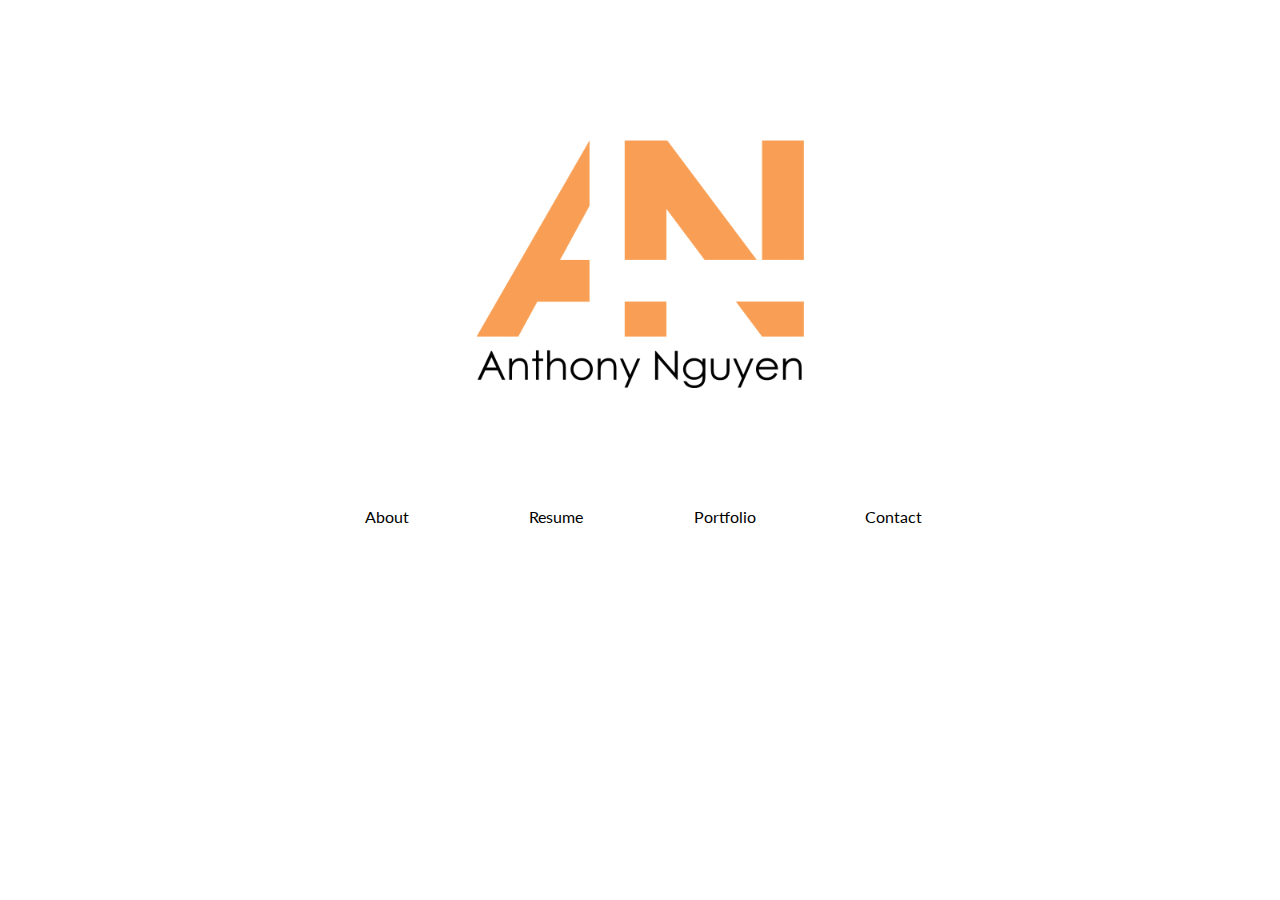
==== index.html @ 13a574ac "test 1" ====
<!DOCTYPE html>
<html>
    <head>
        <title>Anthony Nguyen</title>
        <meta charset="utf-8">
        <meta http-equiv="X-UA-Compatible" content="IE=edge,chrome=1">
        <meta name="viewport" content="width=device-width, initial-scale=1.0, maximum-scale=1.0" />
        <link rel="stylesheet" href="assets/css/style.css">
        <link href='http://fonts.googleapis.com/css?family=Lato:100,300,400,700' rel='stylesheet' type='text/css'>
        <script src="http://ajax.googleapis.com/ajax/libs/jquery/1.11.0/jquery.min.js"></script> 
        <script src = "assets/js/script.js"></script>
    </head>
    <body>
        <div id = "home-page">
    	   <img id = "personal-logo" src="assets/img/logo.gif" alt="Personal Logo">
           <div id = "navbar-box">
                <a href = "About.html"> <div class = "homenav-item"> About </div> </a>
                <a href = "Resume.html"> <div class = "homenav-item"> Resume </div> </a>
                <a href = "Portfolio.html"> <div class = "homenav-item"> Portfolio </div> </a>
                <a href = "Contact.html"> <div class = "homenav-item"> Contact </div> </a>
           </div>
        </div>
    </body>
</html>
---- assets/css/style.css ----
body, html {
	margin: 0 auto;
	width: 100%;
	height: 100%;
	min-width: 960px;
	/*background-color: #F4F6F7;*/
	background-color: white;
	-webkit-font-smoothing: antialiased;
	-o-font-smoothing: antialiased;
	font-smoothing: antialiased;
	font-family: Lato;
}

a {
	text-decoration: none;
	color: black;
}

h2 {
	text-align: center;
}

#full-page-center {
	width: 100%;
	height: 100%;
	position: relative;
	z-index: 1;
/*	background-color: */
}

.mainScreen{
	text-align: center;
	width: 100%;
	height: 80%;
	position: fixed;
	display: inline-block;
	margin-top: 90px;
}

.center{
	text-align: center;
	width: 80%;
	height: 100%;
	margin: auto;
}

#home-page {
	height: 100%
	width: 100%;
	background-color: #ffffff;
	text-align: center;
}

#personal-logo {
	width: 400px;
	height: 400px;
/*	border-style: solid;*/
	margin: auto;
	margin-top: 5%;
}

#navbar-box {
/*	background-color: black;*/
	width: 100%;
	height: 150px;
	position: absolute;
}

.homenav-item {
	display: inline-block;
	text-align: center;
	position: relative;
	height: 100px;
	width: 125px;
/*	outline: 1px solid; */
	line-height: 100px;
	margin-left: 20px;
	margin-right: 20px;
	border-radius: 5px;
}

.black-hover{
	background-color: black;
	color:white;
} 

.faded-hover {
	background-color: #ABA9A9;
	color: white;
}

#topnav-bar {
	text-align: center;
	position: fixed;
	border-bottom: 1px solid;
	width: 100%;
	height: 75px;
	z-index: 2;
}

.active {
    background-color: black;
    color: white;
}

#small-logo {
/*	float: left;*/
	display: inline-block;
	width: 75px;
	height: 75px;
	margin: 0px 20px 0px 20px;
}

.topnav-item {
	position: relative;
	display: inline-block;
	text-align: center;
	vertical-align: top;
	margin: 15px 10px 0px 10px;
	line-height: 50px;
	width: 80px;
	height: 50px;
	border-radius: 15px;
}

.bot-navbar {
    overflow: hidden;
    text-align: center;
    position: absolute;
    bottom: 0;
    width: 100%;
}

.bot-navbar a {
    text-align: center;
    display: inline-block;
    height: 25px;
    color: #f2f2f2;
}

#social-media-icon {
	width: 25px;
	height: 25px;
	position: relative;
	margin: 8px;
}

#full-page {
	height: 100%
	width: 100%;
	text-align: center;
	padding-top: 75px;
}


#header {
	font-size: 30px;
	font-weight: bold;
	color: black;
	padding-top: 15px;
	padding-bottom: 15px;
	text-align: center;
}

.half-page-container {
	width: 70%;
	height: 75%;
	margin: auto;
	text-align: center;
}

.divided {
	width: 40%;
	text-align: center;
	height: 100%;
	display: inline-block;
	padding-right: 15px;
	padding-left: 15px;
	vertical-align: top;
/*	background-color: gray;*/
}

.half-page-container {
	width: 70%;
	height: 75%;
	margin: auto;
	text-align: center;
}

.divided {
	width: 40%;
	text-align: center;
	height: 100%;
	display: inline-block;
	padding-right: 15px;
	padding-left: 15px;
	vertical-align: top;
/*	background-color: gray;*/
}

#social-media-container {
	height: 25px;
	width: 100%;
	padding-top: 15px;
	padding-bottom: 15px;
	text-align: center;
}

#social-media-icon {
	width: 25px;
	height: 25px;
	position: relative;
	margin: 8px;
}

/* Style inputs with type="text", select elements and textareas */
input[type=text], select, textarea {
    width: 100%; /* Full width */
    padding: 12px; /* Some padding */  
    border: 1px solid #ccc; /* Gray border */
    border-radius: 4px; /* Rounded borders */
    box-sizing: border-box; /* Make sure that padding and width stays in place */
    margin-top: 6px; /* Add a top margin */
    margin-bottom: 16px; /* Bottom margin */
    resize: vertical /* Allow the user to vertically resize the textarea (not horizontally) */
}

/* Style the submit button with a specific background color etc */
input[type=submit] {
/*    background-color: #4CAF50;*/
    background-color: #008CBA;
    color: white;
    padding: 12px 20px;
    border: none;
    border-radius: 4px;
    cursor: pointer;
}

/* When moving the mouse over the submit button, add a darker green color */
input[type=submit]:hover {
    background-color: #45a049;
}

/* Add a background color and some padding around the form */
.contact-container {
    border-radius: 5px;
/*    background-color: #f2f2f2;*/
    padding: 20px;
    width: 90%;
    margin: auto;
/*    margin-top: .83em;*/
}

#port-category {
	margin: auto;
	text-align: center;
	position: absolute;
	height: 400px;
	width: 950px;
	top:0;
	bottom: 0;
	right: 0;
	left: 0;
}

.port-category-box {
	text-align: center;
	display: inline-block;
	font-size: 25px;
	line-height: 400px;
	height: 400px;
	width: 400px;
	border: solid;
}

#spacing {
	margin-right: 100px;
}


.mySlides {
	margin: auto;
	max-height: 500px;
	max-width: 800px;
	width: auto;
	height: auto;
}
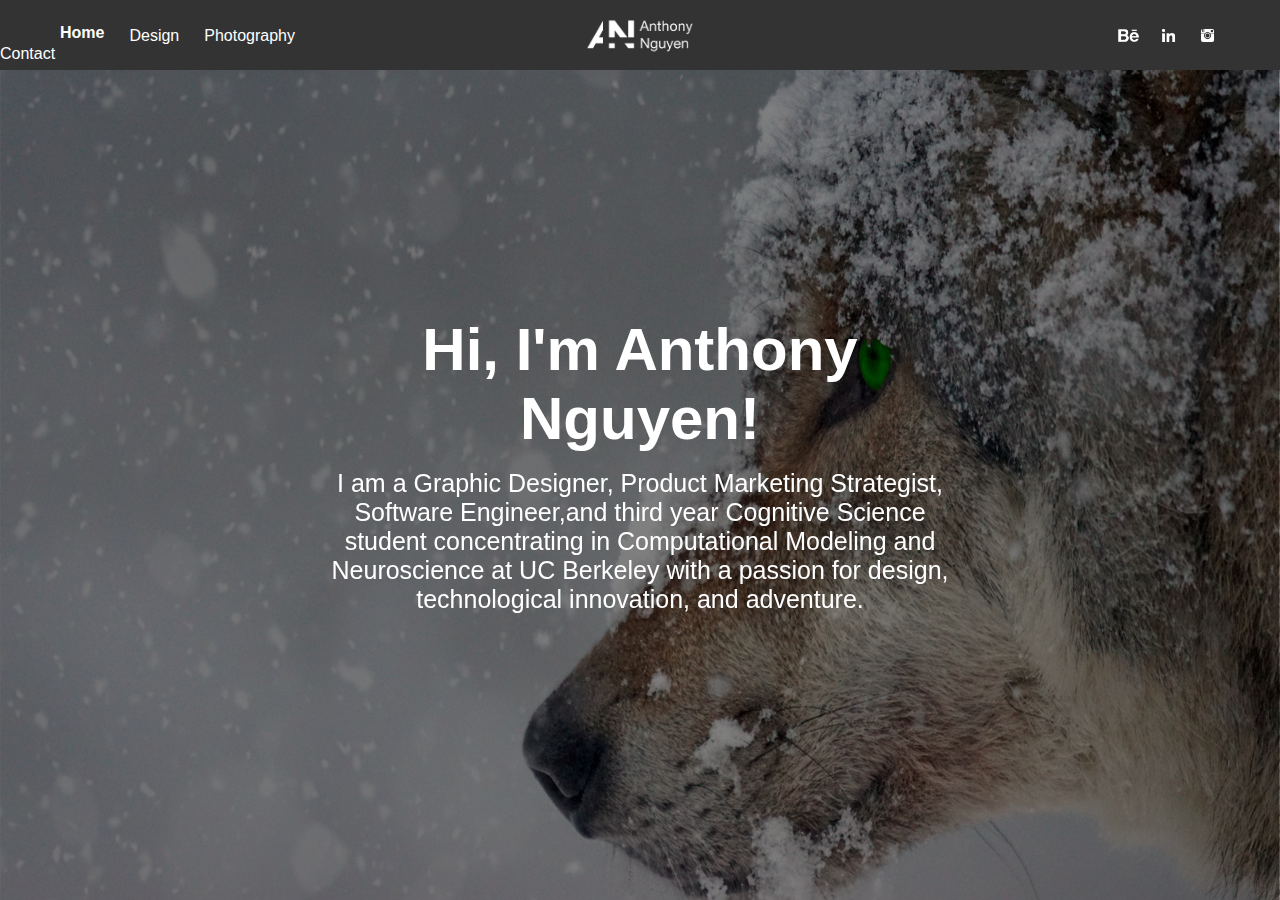
==== commit 11cb3921: "first edit" ====
--- a/index.html
+++ b/index.html
@@ -6,19 +6,38 @@
         <meta http-equiv="X-UA-Compatible" content="IE=edge,chrome=1">
         <meta name="viewport" content="width=device-width, initial-scale=1.0, maximum-scale=1.0" />
         <link rel="stylesheet" href="assets/css/style.css">
-        <link href='http://fonts.googleapis.com/css?family=Lato:100,300,400,700' rel='stylesheet' type='text/css'>
         <script src="http://ajax.googleapis.com/ajax/libs/jquery/1.11.0/jquery.min.js"></script> 
         <script src = "assets/js/script.js"></script>
     </head>
     <body>
         <div id = "home-page">
-    	   <img id = "personal-logo" src="assets/img/logo.gif" alt="Personal Logo">
-           <div id = "navbar-box">
-                <a href = "About.html"> <div class = "homenav-item"> About </div> </a>
-                <a href = "Resume.html"> <div class = "homenav-item"> Resume </div> </a>
-                <a href = "Portfolio.html"> <div class = "homenav-item"> Portfolio </div> </a>
-                <a href = "Contact.html"> <div class = "homenav-item"> Contact </div> </a>
-           </div>
-        </div>
+            <img id = "home-pg-bg" src = "assets/img/home-pg-bg.png" alt = "Wolf Banner">
+
+            <div id = "navigation-container">
+                <div class = "pages-container">
+                    <div id = "floater"></div>
+                    <a href = "index.html"><div id = "left-padding" class = "page-name active"> Home </div></a>
+                    <a href = "https://adnguyen.myportfolio.com/graphic-design"><div class = "page-name"> Design </div></a>
+                    <a href = "https://adnguyen.myportfolio.com/photography"><div class = "page-name"> Photography </div></a>
+                    <a href = "https://adnguyen.myportfolio.com/contact"><div class = "page-name"> Contact </div></a>
+                </div>
+
+                <div id = "logo-container">
+                    <img id = "logo-sizing" src = "assets/img/wide-white.png" alt = "Personal Logo">
+                </div>
+
+                <div class = "social-container right-side">
+                    <span class = "helper"></span><img class = "social-icon" src = "assets/img/Social_Media/behance.png" alt = "behance logo" >
+                    <span class = "helper"></span><img class = "social-icon" src = "assets/img/Social_Media/linkedin.png" alt = "behance logo">
+                    <span class = "helper"></span><img class = "social-icon right-padding" src = "assets/img/Social_Media/insta.png" alt = "behance logo">
+                </div>
+            </div>
+
+            <div id = "HomePage-text-container">
+                <div id = "main-header"> Hi, I'm Anthony Nguyen!</div>
+                <p><div id = "about-me"> I am a Graphic Designer, Product Marketing Strategist, Software Engineer,and third year Cognitive Science student concentrating in Computational Modeling and Neuroscience at UC Berkeley with a passion for design, technological innovation, and adventure. </div></p>
+            </div>
+
+>        </div>
     </body>
 </html>--- a/assets/css/style.css
+++ b/assets/css/style.css
@@ -3,12 +3,14 @@
 	width: 100%;
 	height: 100%;
 	min-width: 960px;
-	/*background-color: #F4F6F7;*/
 	background-color: white;
 	-webkit-font-smoothing: antialiased;
 	-o-font-smoothing: antialiased;
 	font-smoothing: antialiased;
-	font-family: Lato;
+	font-family: futura-pt, sans-serif;
+	font-style: normal;
+	font-weight: 300;
+	font-size: 1em;
 }
 
 a {
@@ -16,272 +18,121 @@
 	color: black;
 }
 
-h2 {
+.hover{
+	font-weight: bold;
+}
+
+.active{
+	font-weight: 900;
+	margin-top: -3px;
+}
+
+.fade{
+	opacity: .9;
+}
+
+.right-side{
+	left: 70%;
+}
+
+#home-page{
+	width: 100%;
+	height: 100%;
+	position: relative;
+}
+
+#home-pg-bg{
+	width: 100%;
+	height: 100%;
+	position: fixed;
 	text-align: center;
 }
 
-#full-page-center {
+#navigation-container {
 	width: 100%;
-	height: 100%;
-	position: relative;
-	z-index: 1;
-/*	background-color: */
+	height: 70px;
+	background-color: #333333;
+	position: fixed;
 }
 
-.mainScreen{
-	text-align: center;
-	width: 100%;
-	height: 80%;
-	position: fixed;
-	display: inline-block;
-	margin-top: 90px;
-}
-
-.center{
-	text-align: center;
-	width: 80%;
+.pages-container {
+	width: 30%;
 	height: 100%;
-	margin: auto;
-}
-
-#home-page {
-	height: 100%
-	width: 100%;
-	background-color: #ffffff;
-	text-align: center;
-}
-
-#personal-logo {
-	width: 400px;
-	height: 400px;
-/*	border-style: solid;*/
-	margin: auto;
-	margin-top: 5%;
-}
-
-#navbar-box {
-/*	background-color: black;*/
-	width: 100%;
-	height: 150px;
 	position: absolute;
 }
 
-.homenav-item {
-	display: inline-block;
+#floater{
+	height: 50%;
+	width: 100%;
+	float: left;
+	margin-bottom: -.5em;
+}
+
+.page-name {
+	color: white;
+	float: left;
+	margin-right: 25px;
+}
+
+#left-padding{
+	padding-left: 60px;
+}
+
+#logo-container {
+	width: 40%;
+	height: 100%;
+	text-align: center;
+	vertical-align: middle;
+	position: absolute;
+	right: 30%;
+}
+
+#logo-sizing {
+	width:140px;
+	height: auto;
+}
+
+.social-container {
+	width: 30%;
+	height: 100%;
+	position: absolute;
+	text-align: right;
+	vertical-align: middle;
+}
+
+.social-icon {
+	width: 25px;
+	height: auto;
+	margin-left: 10px;
+	vertical-align: middle;
+}
+
+.right-padding{
+	padding-right: 60px;
+}
+
+.helper {
+    display: inline-block;
+    height: 100%;
+    vertical-align: middle;
+}
+
+#HomePage-text-container{
+	width: 50%;
+	height: 50%;
 	text-align: center;
 	position: relative;
-	height: 100px;
-	width: 125px;
-/*	outline: 1px solid; */
-	line-height: 100px;
-	margin-left: 20px;
-	margin-right: 20px;
-	border-radius: 5px;
+	margin:auto;
+	top:35%;
 }
 
-.black-hover{
-	background-color: black;
-	color:white;
-} 
-
-.faded-hover {
-	background-color: #ABA9A9;
+#main-header{
 	color: white;
+	font-weight: 900;
+	font-size: 60px;
 }
 
-#topnav-bar {
-	text-align: center;
-	position: fixed;
-	border-bottom: 1px solid;
-	width: 100%;
-	height: 75px;
-	z-index: 2;
-}
-
-.active {
-    background-color: black;
-    color: white;
-}
-
-#small-logo {
-/*	float: left;*/
-	display: inline-block;
-	width: 75px;
-	height: 75px;
-	margin: 0px 20px 0px 20px;
-}
-
-.topnav-item {
-	position: relative;
-	display: inline-block;
-	text-align: center;
-	vertical-align: top;
-	margin: 15px 10px 0px 10px;
-	line-height: 50px;
-	width: 80px;
-	height: 50px;
-	border-radius: 15px;
-}
-
-.bot-navbar {
-    overflow: hidden;
-    text-align: center;
-    position: absolute;
-    bottom: 0;
-    width: 100%;
-}
-
-.bot-navbar a {
-    text-align: center;
-    display: inline-block;
-    height: 25px;
-    color: #f2f2f2;
-}
-
-#social-media-icon {
-	width: 25px;
-	height: 25px;
-	position: relative;
-	margin: 8px;
-}
-
-#full-page {
-	height: 100%
-	width: 100%;
-	text-align: center;
-	padding-top: 75px;
-}
-
-
-#header {
-	font-size: 30px;
-	font-weight: bold;
-	color: black;
-	padding-top: 15px;
-	padding-bottom: 15px;
-	text-align: center;
-}
-
-.half-page-container {
-	width: 70%;
-	height: 75%;
-	margin: auto;
-	text-align: center;
-}
-
-.divided {
-	width: 40%;
-	text-align: center;
-	height: 100%;
-	display: inline-block;
-	padding-right: 15px;
-	padding-left: 15px;
-	vertical-align: top;
-/*	background-color: gray;*/
-}
-
-.half-page-container {
-	width: 70%;
-	height: 75%;
-	margin: auto;
-	text-align: center;
-}
-
-.divided {
-	width: 40%;
-	text-align: center;
-	height: 100%;
-	display: inline-block;
-	padding-right: 15px;
-	padding-left: 15px;
-	vertical-align: top;
-/*	background-color: gray;*/
-}
-
-#social-media-container {
-	height: 25px;
-	width: 100%;
-	padding-top: 15px;
-	padding-bottom: 15px;
-	text-align: center;
-}
-
-#social-media-icon {
-	width: 25px;
-	height: 25px;
-	position: relative;
-	margin: 8px;
-}
-
-/* Style inputs with type="text", select elements and textareas */
-input[type=text], select, textarea {
-    width: 100%; /* Full width */
-    padding: 12px; /* Some padding */  
-    border: 1px solid #ccc; /* Gray border */
-    border-radius: 4px; /* Rounded borders */
-    box-sizing: border-box; /* Make sure that padding and width stays in place */
-    margin-top: 6px; /* Add a top margin */
-    margin-bottom: 16px; /* Bottom margin */
-    resize: vertical /* Allow the user to vertically resize the textarea (not horizontally) */
-}
-
-/* Style the submit button with a specific background color etc */
-input[type=submit] {
-/*    background-color: #4CAF50;*/
-    background-color: #008CBA;
-    color: white;
-    padding: 12px 20px;
-    border: none;
-    border-radius: 4px;
-    cursor: pointer;
-}
-
-/* When moving the mouse over the submit button, add a darker green color */
-input[type=submit]:hover {
-    background-color: #45a049;
-}
-
-/* Add a background color and some padding around the form */
-.contact-container {
-    border-radius: 5px;
-/*    background-color: #f2f2f2;*/
-    padding: 20px;
-    width: 90%;
-    margin: auto;
-/*    margin-top: .83em;*/
-}
-
-#port-category {
-	margin: auto;
-	text-align: center;
-	position: absolute;
-	height: 400px;
-	width: 950px;
-	top:0;
-	bottom: 0;
-	right: 0;
-	left: 0;
-}
-
-.port-category-box {
-	text-align: center;
-	display: inline-block;
+#about-me{
+	color:white;
 	font-size: 25px;
-	line-height: 400px;
-	height: 400px;
-	width: 400px;
-	border: solid;
-}
-
-#spacing {
-	margin-right: 100px;
-}
-
-
-.mySlides {
-	margin: auto;
-	max-height: 500px;
-	max-width: 800px;
-	width: auto;
-	height: auto;
-}
+}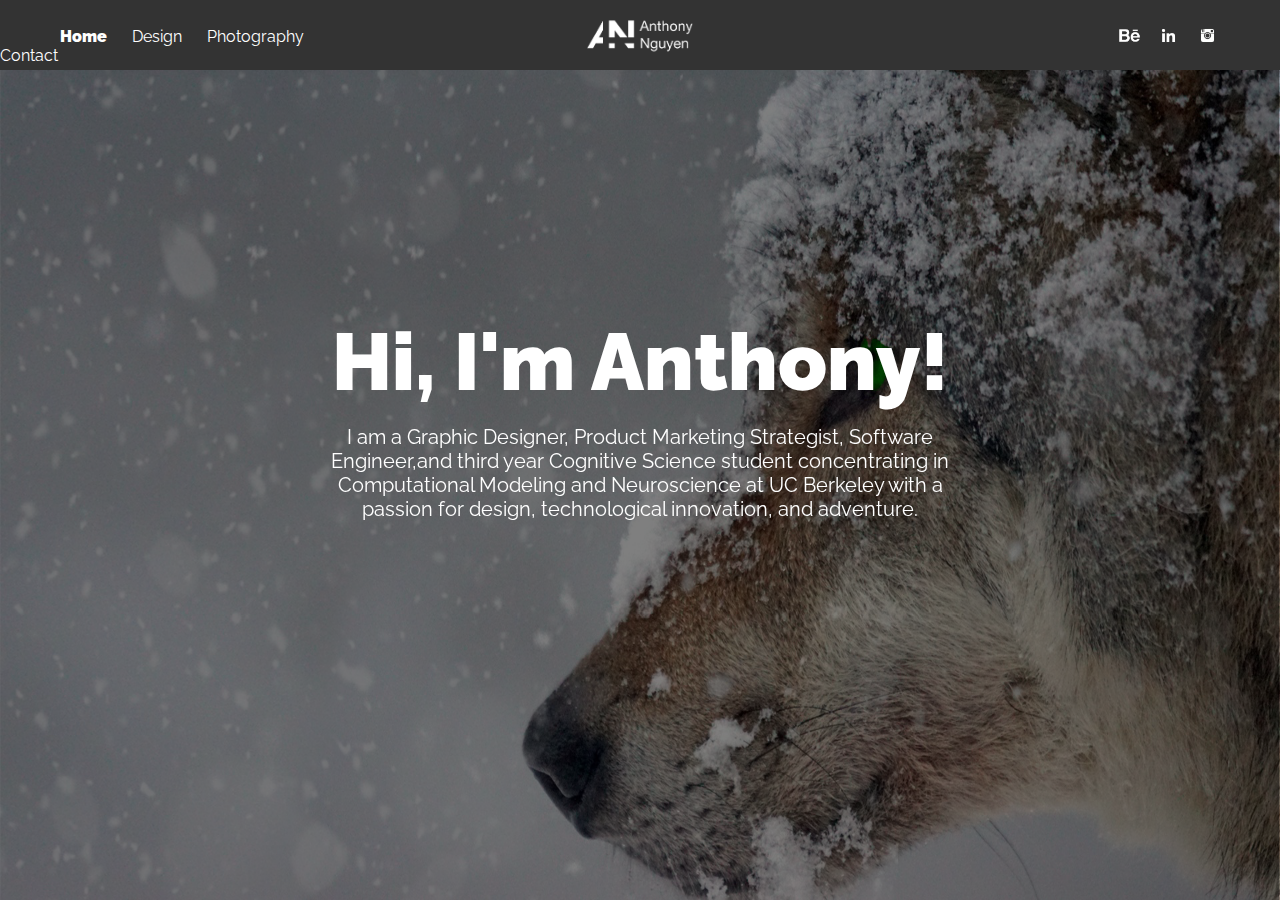
==== commit 2a3663df: "changed font" ====
--- a/index.html
+++ b/index.html
@@ -5,6 +5,7 @@
         <meta charset="utf-8">
         <meta http-equiv="X-UA-Compatible" content="IE=edge,chrome=1">
         <meta name="viewport" content="width=device-width, initial-scale=1.0, maximum-scale=1.0" />
+        <link href="https://fonts.googleapis.com/css?family=Raleway" rel="stylesheet">
         <link rel="stylesheet" href="assets/css/style.css">
         <script src="http://ajax.googleapis.com/ajax/libs/jquery/1.11.0/jquery.min.js"></script> 
         <script src = "assets/js/script.js"></script>
@@ -34,7 +35,7 @@
             </div>
 
             <div id = "HomePage-text-container">
-                <div id = "main-header"> Hi, I'm Anthony Nguyen!</div>
+                <div id = "main-header"> Hi, I'm Anthony!</div>
                 <p><div id = "about-me"> I am a Graphic Designer, Product Marketing Strategist, Software Engineer,and third year Cognitive Science student concentrating in Computational Modeling and Neuroscience at UC Berkeley with a passion for design, technological innovation, and adventure. </div></p>
             </div>
 
--- a/assets/css/style.css
+++ b/assets/css/style.css
@@ -7,9 +7,7 @@
 	-webkit-font-smoothing: antialiased;
 	-o-font-smoothing: antialiased;
 	font-smoothing: antialiased;
-	font-family: futura-pt, sans-serif;
-	font-style: normal;
-	font-weight: 300;
+	font-family: 'Raleway', sans-serif;
 	font-size: 1em;
 }
 
@@ -24,7 +22,6 @@
 
 .active{
 	font-weight: 900;
-	margin-top: -3px;
 }
 
 .fade{
@@ -129,10 +126,11 @@
 #main-header{
 	color: white;
 	font-weight: 900;
-	font-size: 60px;
+	font-size: 80px;
+	font-style: bold;
 }
 
 #about-me{
 	color:white;
-	font-size: 25px;
+	font-size: 20px;
 }